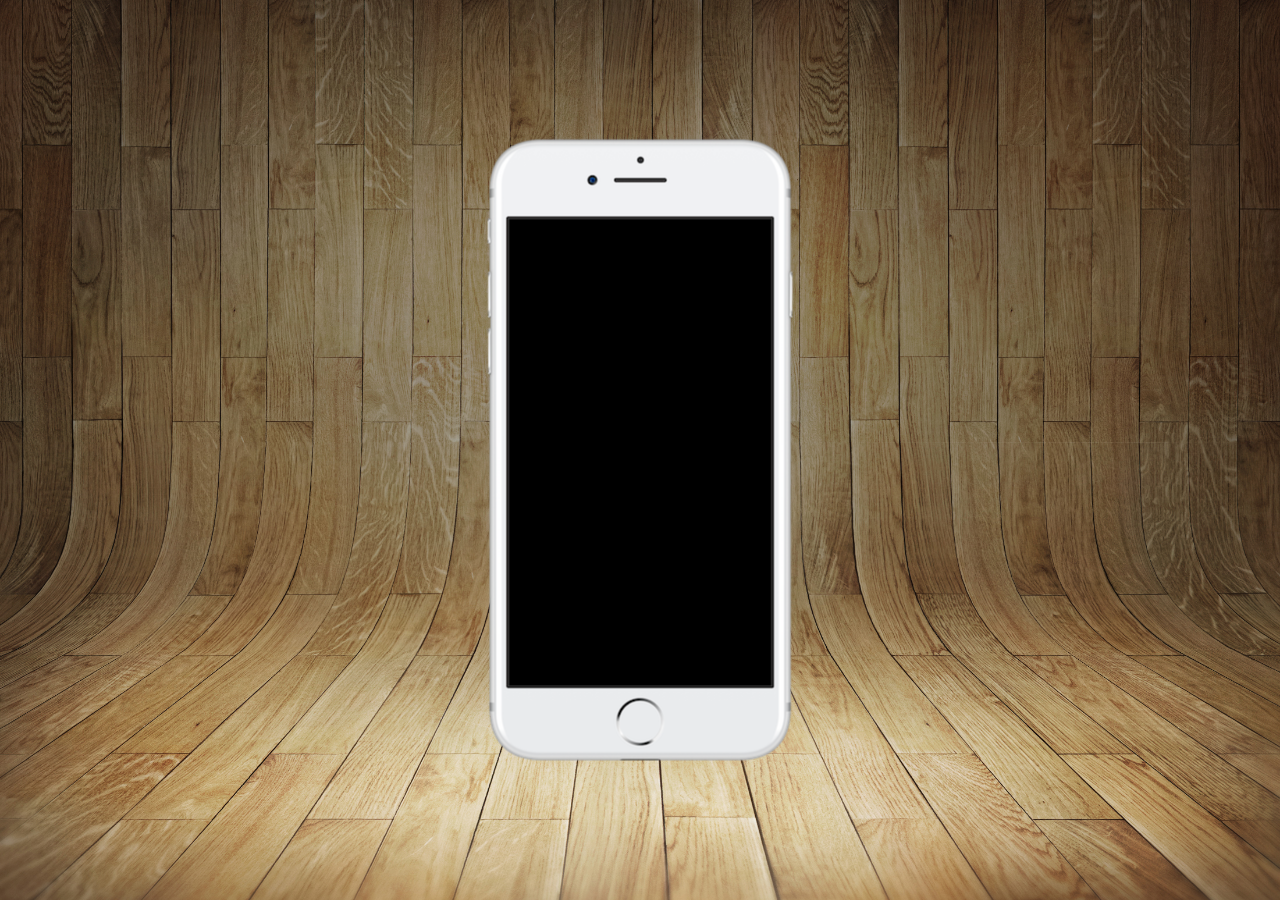
==== index.html @ 1e2a1939 "celular feito" ====
<!DOCTYPE html>
<html lang="pt-BR">
<head>
    <meta charset="UTF-8">
    <meta name="viewport" content="width=device-width, initial-scale=1.0">
    <link rel="shortcut icon" href="favicon.ico" type="image/x-icon">
    <title>Projeto Redes Sociais</title>
    <link rel="stylesheet" href="estilos/style.css">
</head>
<body>
    <main>
        <section id="telefone">

        </section>
        <section id="redes-sociais">

        </section>
    </main>
</body>
</html>
---- estilos/style.css ----
@charset "UTF-8";

* {
    margin: 0px;
    padding: 0px;
}

html, body {
    height: 100vh;
    width: 100vw;
    background-color: black;
}

body {
    background: url('../imagens/fundo-madeira.jpg') no-repeat top center;
    background-size: cover;
    background-attachment: fixed;    
}
main {
    position: relative;
    height: 100vh;
}

#telefone {
    position: absolute;
    top: 50%;
    left: 50%;
    transform: translate(-50%, -50%);
    height: 627px;
    width: 311px;
    background: url('../imagens/frame-iphone.png') no-repeat;
}
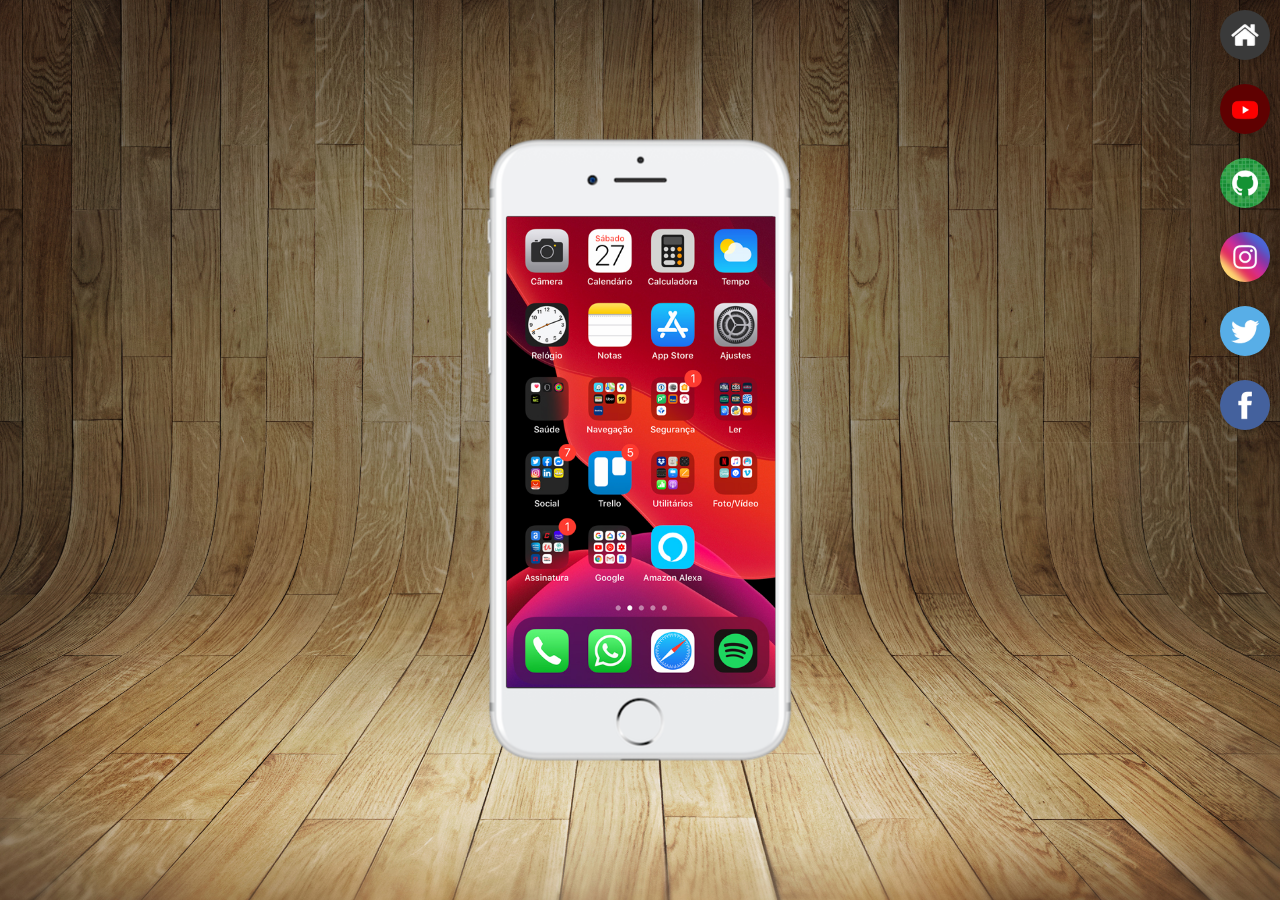
==== commit 179d497f: "Botões" ====
--- a/index.html
+++ b/index.html
@@ -10,10 +10,15 @@
 <body>
     <main>
         <section id="telefone">
-
+            <iframe src="home.html" name="tela" id="tela" frameborder="0"></iframe>
         </section>
         <section id="redes-sociais">
-
+            <a href="#" target="tela"> <img src="imagens/logo-home.jpg" alt=""></a> <br>
+            <a href="#" target="tela"><img src="imagens/logo-youtube.jpg" alt=""></a> <br>
+            <a href="#" target="tela"><img src="imagens/logo-github.jpg" alt=""></a> <br>
+            <a href="#" target="tela"><img src="imagens/logo-instagram.jpg" alt=""></a> <br>
+            <a href="#" target="tela"><img src="imagens/logo-twitter.jpg" alt=""></a> <br>
+            <a href="#" target="tela"><img src="imagens/logo-facebook.jpg" alt=""></a>
         </section>
     </main>
 </body>
--- a/estilos/style.css
+++ b/estilos/style.css
@@ -29,4 +29,32 @@
     height: 627px;
     width: 311px;
     background: url('../imagens/frame-iphone.png') no-repeat;
+}
+
+#tela {
+    position: relative;
+    top: 80px;
+    left: 22px;
+    height: 471px;
+    width: 269px;
+}
+
+#redes-sociais {
+    text-align: right;
+}
+
+#redes-sociais img {
+    width: 50px;
+    margin: 10px;
+    border-radius: 50%;
+    box-shadow: 2px 2px 5px rgba(0, 0, 0, 0.137);
+    box-sizing: border-box;
+}
+
+#redes-sociais img:hover {
+    border: 2px solid rgba(255, 255, 255, 0.76);
+    transform: translate(-2px, -2px);
+    box-shadow: 5px 5px 10px rgba(0, 0, 0, 0.39);
+    transition-duration: 0.3s;
+    transition: border .7s, box-shadow .4s;
 }